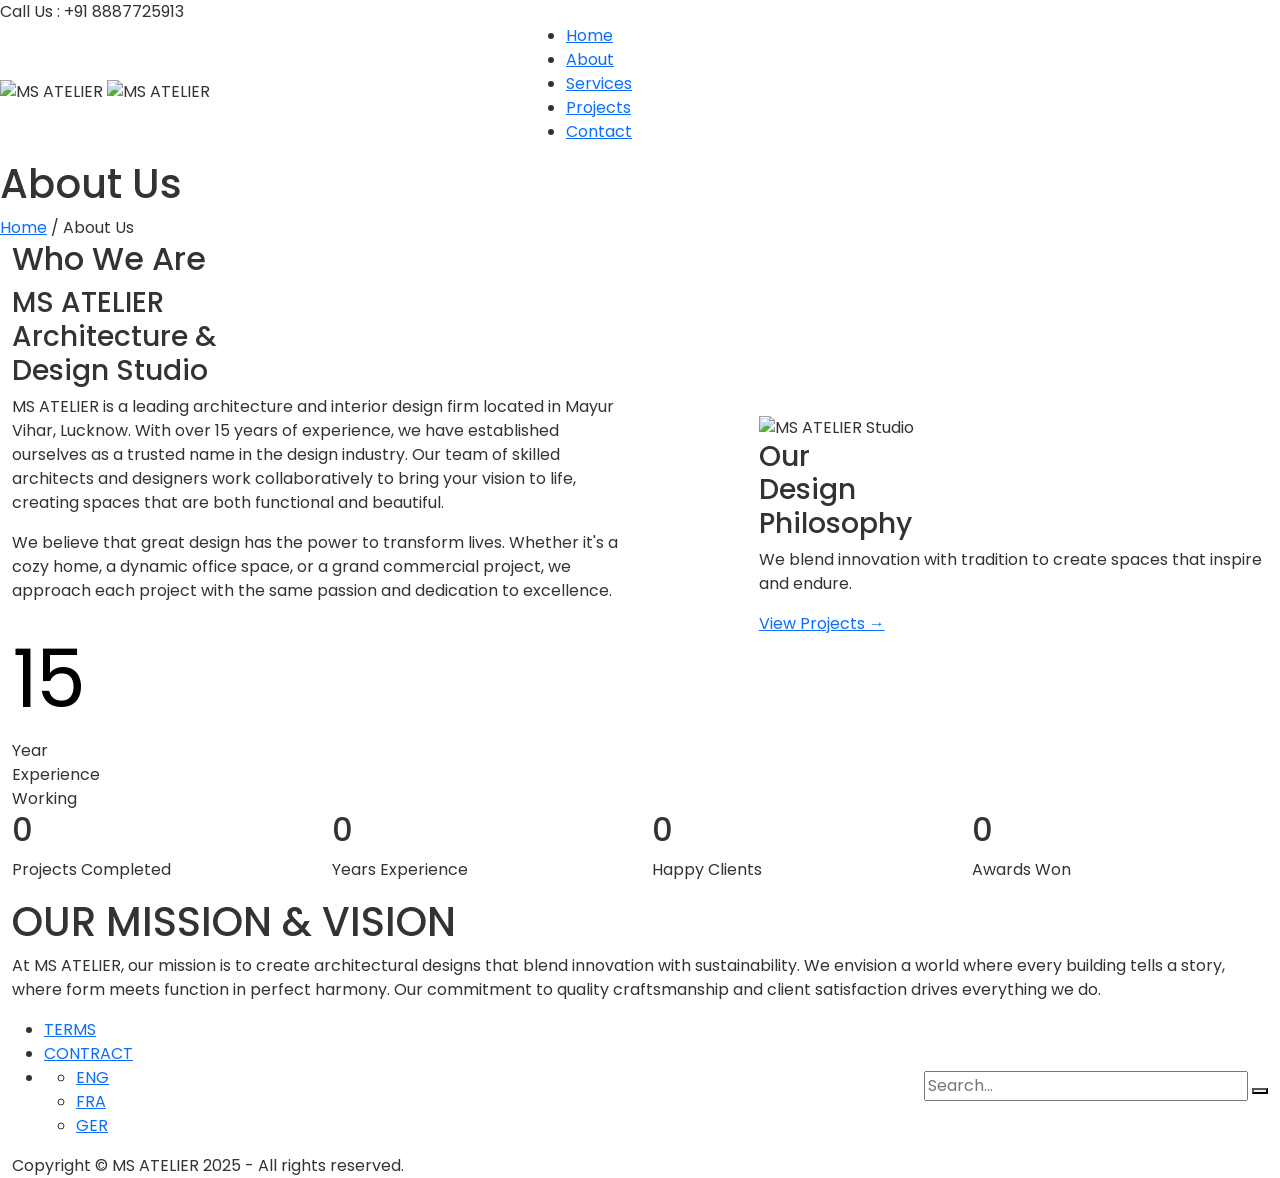
==== about.html @ 8d168923 "Initial commit" ====
<!DOCTYPE html>
<html lang="en">
<head>
    <meta charset="UTF-8">
    <meta name="viewport" content="width=device-width, initial-scale=1.0">
    <meta name="description" content="About MS ATELIER — Learn about our architecture and interior design studio based in Lucknow.">
    <title>About Us — MS ATELIER</title>
    <link rel="icon" href="https://shtheme.com/demosd/concreatewp/wp-content/uploads/2022/08/1.png">
    <link href="https://fonts.googleapis.com/css2?family=Poppins:wght@300;400;500;600;700;800;900&display=swap" rel="stylesheet">
    <link rel="stylesheet" href="https://use.fontawesome.com/releases/v6.7.2/css/all.css">
    <link href="https://cdn.jsdelivr.net/npm/bootstrap@5.3.0/dist/css/bootstrap.min.css" rel="stylesheet">
    <link rel="stylesheet" href="style.css">
</head>
<body>

<!-- Top Bar -->
<div class="subnav">
    <div class="m-5-hor d-flex justify-content-between align-items-center">
        <div><span><i class="fa fa-phone"></i> Call Us : +91 8887725913</span></div>
        <div class="social-icons-subnav">
            <a href="#"><i class="fab fa-facebook-f"></i></a>
            <a href="#"><i class="fab fa-instagram"></i></a>
            <a href="#"><i class="fab fa-pinterest"></i></a>
            <a href="#"><i class="fab fa-twitter"></i></a>
        </div>
    </div>
</div>

<!-- Header -->
<header class="white">
    <div class="navbar-default-white">
        <div class="m-5-hor d-flex justify-content-between align-items-center">
            <a class="navbar-brand" href="index.html">
                <img src="https://shtheme.com/demosd/concreatewp/wp-content/uploads/2022/08/logo.png" alt="MS ATELIER" class="black" height="24">
                <img src="https://shtheme.com/demosd/concreatewp/wp-content/uploads/2022/08/logo-white.png" alt="MS ATELIER" class="white" height="24">
            </a>
            <nav>
                <ul>
                    <li><a href="index.html">Home</a></li>
                    <li class="active"><a href="about.html">About</a></li>
                    <li><a href="services.html">Services</a></li>
                    <li><a href="projects.html">Projects</a></li>
                    <li><a href="contact.html">Contact</a></li>
                </ul>
            </nav>
            <div class="header-right">
                <a href="contact.html"><i class="fa fa-envelope"></i></a>
                <a href="tel:+918887725913"><i class="fa fa-phone"></i></a>
            </div>
            <button class="navbar-toggler" aria-label="Toggle navigation"><i class="fa fa-bars"></i></button>
        </div>
    </div>
</header>

<!-- Sub Header -->
<div id="subheader" style="background-image: url('https://shtheme.com/demosd/concreatewp/wp-content/uploads/2022/08/bg2.jpg');">
    <h1>About Us</h1>
    <div class="breadcrumb-nav">
        <a href="index.html">Home</a> <span> / About Us</span>
    </div>
</div>

<!-- About Content -->
<section aria-label="about">
    <div class="container-fluid m-5-hor">
        <div class="row align-items-center">
            <div class="col-md-6 col-12 onStep">
                <h2 class="heading">Who We Are</h2>
                <h3 class="headingcontent">MS ATELIER<br>Architecture &<br>Design Studio</h3>
                <p class="content">MS ATELIER is a leading architecture and interior design firm located in Mayur Vihar, Lucknow. With over 15 years of experience, we have established ourselves as a trusted name in the design industry. Our team of skilled architects and designers work collaboratively to bring your vision to life, creating spaces that are both functional and beautiful.</p>
                <p class="content">We believe that great design has the power to transform lives. Whether it's a cozy home, a dynamic office space, or a grand commercial project, we approach each project with the same passion and dedication to excellence.</p>
                <div class="year">
                    <div class="heading" style="font-size: 80px; color: #000; letter-spacing: -2px;">15</div>
                    <div class="subheading dd4425">Year<br>Experience<br>Working</div>
                </div>
            </div>
            <div class="col-md-5 col-12 offset-md-1 onStep">
                <div class="hovereffect-color">
                    <img class="imgmain" alt="MS ATELIER Studio" src="https://shtheme.com/demosd/concreatewp/wp-content/uploads/2022/08/imghome1.jpg">
                    <div class="overlay start-align">
                        <div>
                            <h3>Our<br>Design<br>Philosophy</h3>
                            <p>We blend innovation with tradition to create spaces that inspire and endure.</p>
                            <a class="shin" href="projects.html">View Projects &rarr;</a>
                        </div>
                    </div>
                </div>
            </div>
        </div>
    </div>
</section>

<!-- Counter Section -->
<section class="counter-section" style="background-image: url('https://shtheme.com/demosd/concreatewp/wp-content/uploads/2022/08/bg1-1.jpg');">
    <div class="container-fluid m-5-hor">
        <div class="row">
            <div class="col-md-3 col-sm-6 col-12 onStep">
                <div class="counter-box">
                    <h2 class="counter-number" data-count="250">0</h2>
                    <p>Projects Completed</p>
                </div>
            </div>
            <div class="col-md-3 col-sm-6 col-12 onStep">
                <div class="counter-box">
                    <h2 class="counter-number" data-count="15">0</h2>
                    <p>Years Experience</p>
                </div>
            </div>
            <div class="col-md-3 col-sm-6 col-12 onStep">
                <div class="counter-box">
                    <h2 class="counter-number" data-count="180">0</h2>
                    <p>Happy Clients</p>
                </div>
            </div>
            <div class="col-md-3 col-sm-6 col-12 onStep">
                <div class="counter-box">
                    <h2 class="counter-number" data-count="25">0</h2>
                    <p>Awards Won</p>
                </div>
            </div>
        </div>
    </div>
</section>

<!-- Vision Section -->
<section class="tagline" aria-label="vision">
    <div class="container-fluid m-5-hor">
        <div class="row">
            <div class="col-md-12 onStep">
                <div class="wrapheading">
                    <h1>OUR MISSION & VISION</h1>
                </div>
                <p class="tagline">At MS ATELIER, our mission is to create architectural designs that blend innovation with sustainability. We envision a world where every building tells a story, where form meets function in perfect harmony. Our commitment to quality craftsmanship and client satisfaction drives everything we do.</p>
            </div>
        </div>
    </div>
</section>

<!-- Footer -->
<footer class="footer">
    <div class="container-fluid m-5-hor">
        <div class="footer-widgets">
            <div class="row align-items-center">
                <div class="col-md-8 col-sm-12 col-12">
                    <ul class="list-menu">
                        <li><a href="about.html">TERMS</a></li>
                        <li><a href="contact.html">CONTRACT</a></li>
                        <li>
                            <ul>
                                <li><a class="active" href="#">ENG</a></li>
                                <li><a href="#">FRA</a></li>
                                <li><a href="#">GER</a></li>
                            </ul>
                        </li>
                    </ul>
                </div>
                <div class="col-md-4 col-sm-12 col-12">
                    <div class="search-container text-end">
                        <form>
                            <input class="s-input-home" type="search" placeholder="Search…" name="s">
                            <button class="btn-s-input" type="submit"><i class="fa fa-search"></i></button>
                        </form>
                    </div>
                </div>
            </div>
        </div>
    </div>
    <div class="container-fluid m-5-hor">
        <div class="bottom-footer">
            <div class="row align-items-center">
                <div class="col-sm-6 copyright"><span>Copyright &copy; MS ATELIER 2025 - All rights reserved.</span></div>
                <div class="col-sm-6">
                    <div class="social-icons">
                        <a href="#"><i class="fab fa-facebook-f"></i></a>
                        <a href="#"><i class="fab fa-pinterest"></i></a>
                        <a href="#"><i class="fab fa-tumblr"></i></a>
                        <a href="#"><i class="fab fa-twitter"></i></a>
                        <a href="#"><i class="fab fa-instagram"></i></a>
                    </div>
                </div>
            </div>
        </div>
    </div>
</footer>

<div id="totop"><i class="fa fa-chevron-up"></i></div>
<script src="https://cdn.jsdelivr.net/npm/bootstrap@5.3.0/dist/js/bootstrap.bundle.min.js"></script>
<script src="main.js"></script>
</body>
</html>
---- style.css ----
/* CSS Reset and Variables */
:root {
    --theme-clr: #E34A38; /* Exact orange/red from screenshot */
    --theme-hover: #b83319;
    --dark-clr: #000000;
    --text-clr: #333333;
    --border-clr: #EAEAEA;
    --bg-gray: #F5F5F5;
}

body {
    font-family: 'Poppins', sans-serif;
    color: var(--text-clr);
    overflow-x: hidden;
}

/* Typography & Utilities */
.text-theme { color: var(--theme-clr) !important; }
.bg-theme { background-color: var(--theme-clr) !important; }

.fs-13 { font-size: 13px !important; }
.fs-14 { font-size: 14px !important; }
.fs-10 { font-size: 10px !important; }

.fw-medium { font-weight: 500 !important; }
.fw-bold { font-weight: 700 !important; }
.fw-light { font-weight: 300 !important; }

/* Buttons */
.btn-theme {
    background-color: var(--theme-clr);
    color: #fff;
    border: none;
    transition: background-color 0.3s ease;
}
.btn-theme:hover {
    background-color: var(--dark-clr);
    color: #fff;
}

/* Header & Navbar */
.header-main {
    position: relative;
    z-index: 1000;
    box-shadow: 0 2px 10px rgba(0,0,0,0.05); /* Slight shadow for separation */
}

/* Top Bar */
.top-bar {
    border-bottom: 1px solid var(--border-clr) !important;
}
.top-bar-left {
    letter-spacing: 0.5px;
}
.social-links a {
    color: #555 !important;
    transition: color 0.3s;
}
.social-links a:hover {
    color: var(--theme-clr) !important;
}
.auth-links a {
    transition: color 0.3s;
}
.auth-links a:hover {
    color: var(--theme-clr) !important;
}

/* Main Navbar */
.navbar {
    padding-top: 25px !important;
    padding-bottom: 25px !important;
}
.navbar-nav .nav-link {
    letter-spacing: 1px;
    padding: 10px 15px !important;
    transition: color 0.3s ease;
}
.navbar-nav .nav-link:hover {
    color: var(--theme-clr) !important;
}

/* Hero Slider */
.hero {
    height: 75vh;
    min-height: 600px;
}

.hero-slide {
    position: absolute;
    top: 0; left: 0; width: 100%; height: 100%;
    opacity: 0;
    transition: opacity 1s ease-in-out;
    z-index: 1;
    display: flex;
    align-items: center;
}
.hero-slide.active {
    opacity: 1;
    z-index: 2;
}

.hero-bg {
    position: absolute;
    top: 0; left: 0; width: 100%; height: 100%;
    background-size: cover;
    background-position: center;
    transform: scale(1.15); /* Initial zoomed-in state */
    transition: transform 7s linear; /* Zoom out slowly over 7 seconds */
}
.hero-slide.active .hero-bg {
    transform: scale(1); /* Target zoomed-out state */
}

.hero-overlay {
    position: absolute;
    top: 0; left: 0; width: 100%; height: 100%;
    background: linear-gradient(to right, rgba(0,0,0,0.4) 0%, rgba(0,0,0,0.1) 100%);
    z-index: 1;
}

.hero-content {
    position: relative;
    z-index: 2;
}

.hero h1.display-3 {
    font-size: 4rem;
    letter-spacing: -1px;
}
.hero h1.display-4 {
    font-size: 3.5rem;
}

/* Hover Utilities */
.hover-opacity-100 { transition: opacity 0.3s ease; }
.hover-opacity-100:hover { opacity: 1 !important; }

/* Custom Utilities */
.theme-line {
    width: 40px;
    height: 2px;
    background-color: var(--theme-clr);
}
.letter-spacing-1 {
    letter-spacing: 1px;
}
.text-black { color: #000 !important; }
.bg-gray-box { background-color: #f5f5f5 !important; }
.about-img-height { height: 600px; }

/* Mobile Responsiveness */
@media (max-width: 991px) {
    /* Header Spacing */
    .navbar {
        padding-top: 15px !important;
        padding-bottom: 15px !important;
    }
    
    /* Mobile Menu Dropdown */
    .navbar-collapse {
        margin-top: 20px;
        border-top: 1px solid var(--border-clr);
        padding-top: 20px;
        padding-bottom: 20px;
    }
    
    .navbar-nav .nav-item {
        margin-bottom: 15px; /* Large gap between menu items as in screenshot */
    }
    
    .about-section .pe-lg-4 {
        padding-right: 0 !important;
    }
    
    .about-img-height {
        height: 350px;
    }
    
    .navbar-nav .nav-link {
        padding: 0 !important;
        font-size: 14px;
        border: none;
    }

    /* Mobile Chevron Boxes */
    .navbar-nav .nav-link span {
        background-color: #999 !important; /* Grey box */
        color: white !important;
        width: 24px;
        height: 24px;
        display: flex;
        align-items: center;
        justify-content: center;
        border-radius: 2px !important;
    }

    /* Hero adjustments */
    .hero h1.display-3 {
        font-size: 2.2rem;
        margin-bottom: 5px !important;
    }
    .hero h1.display-4 {
        font-size: 1.8rem;
        margin-bottom: 20px !important;
    }
    .hero .btn-theme {
        padding: 8px 15px !important;
        font-size: 12px !important;
    }
    
    /* Top Bar Mobile Tweaks */
    .top-bar {
        padding-top: 15px !important;
        padding-bottom: 15px !important;
    }
    .auth-links {
        justify-content: flex-end;
        width: 100%;
    }
}
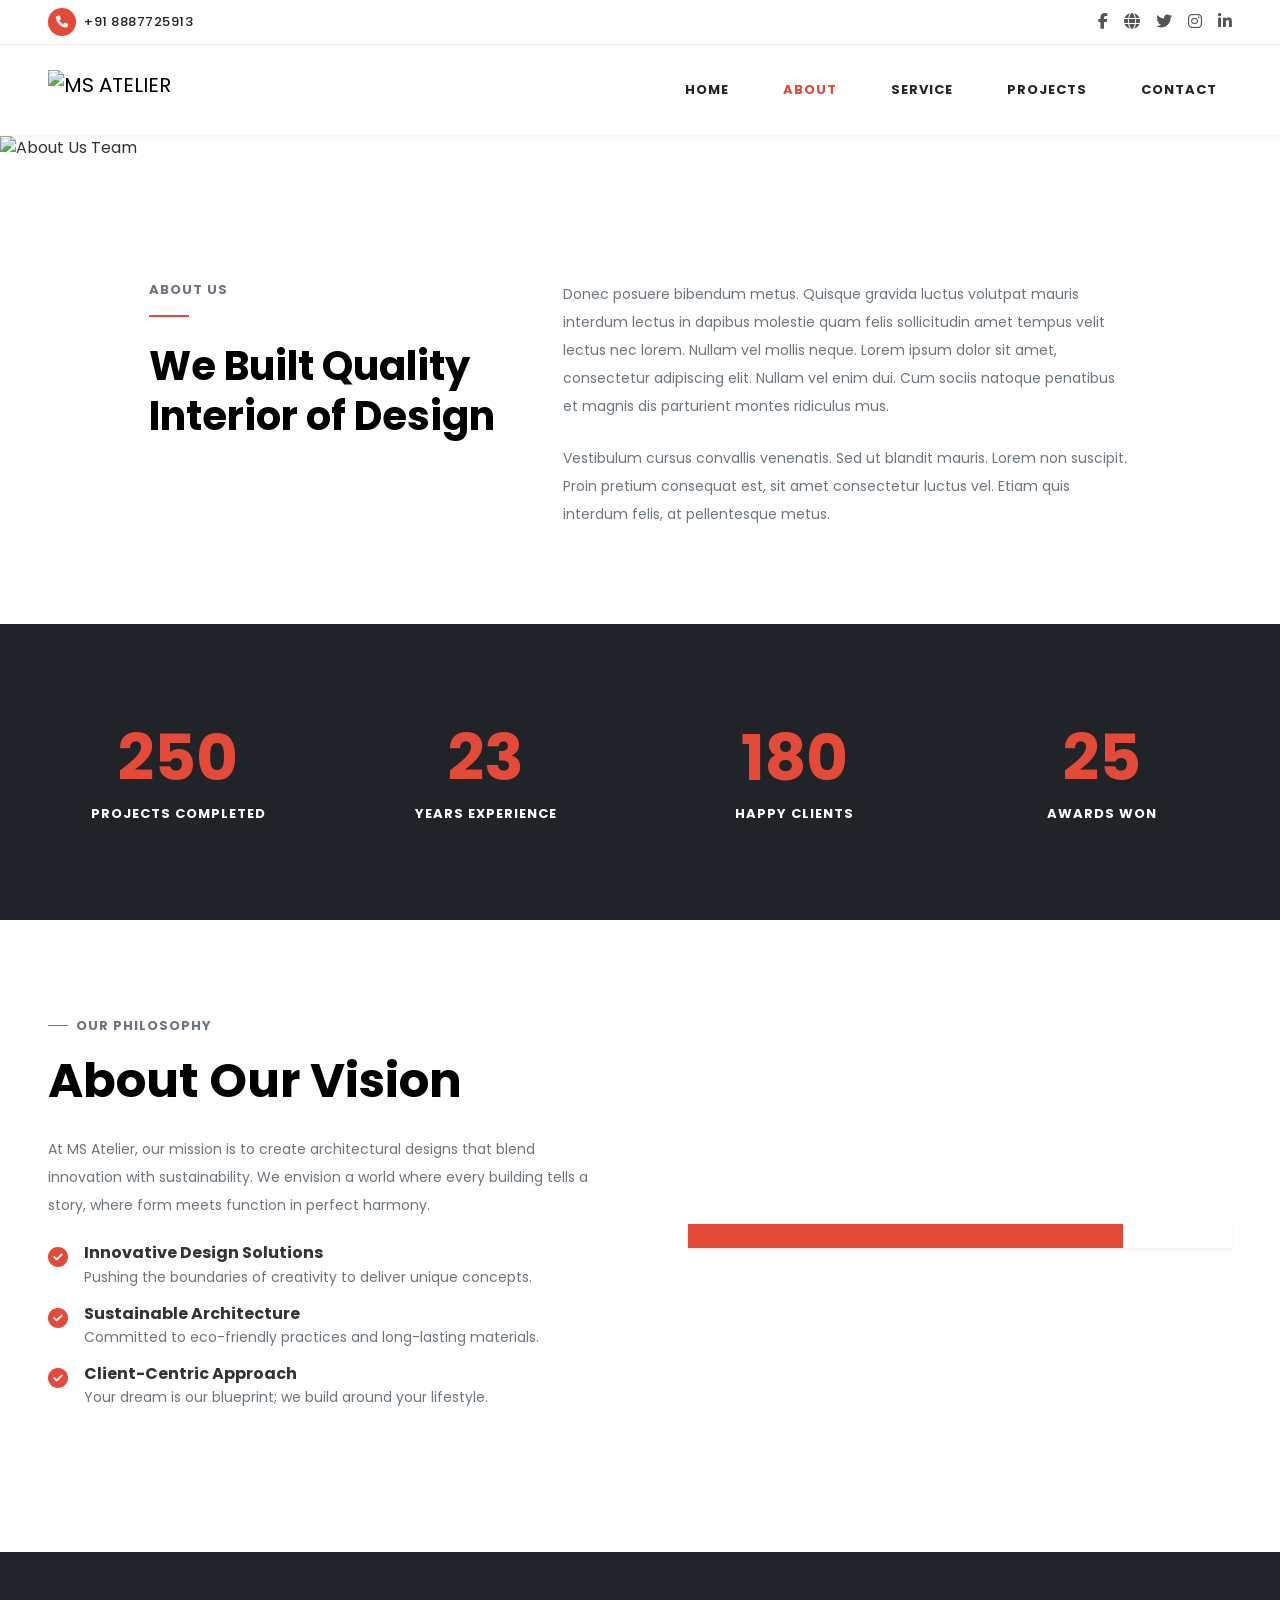
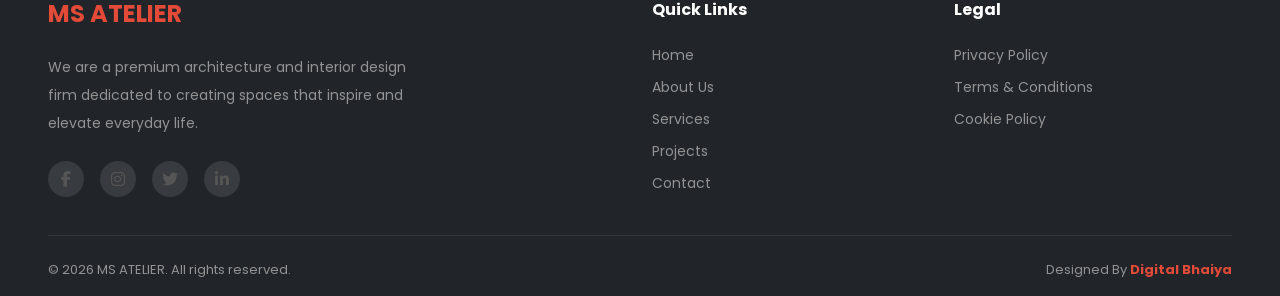
==== commit 57c29951: "code updated" ====
--- a/about.html
+++ b/about.html
@@ -1,190 +1,315 @@
 <!DOCTYPE html>
 <html lang="en">
+
 <head>
     <meta charset="UTF-8">
     <meta name="viewport" content="width=device-width, initial-scale=1.0">
-    <meta name="description" content="About MS ATELIER — Learn about our architecture and interior design studio based in Lucknow.">
     <title>About Us — MS ATELIER</title>
-    <link rel="icon" href="https://shtheme.com/demosd/concreatewp/wp-content/uploads/2022/08/1.png">
-    <link href="https://fonts.googleapis.com/css2?family=Poppins:wght@300;400;500;600;700;800;900&display=swap" rel="stylesheet">
-    <link rel="stylesheet" href="https://use.fontawesome.com/releases/v6.7.2/css/all.css">
+    <!-- Fonts -->
+    <link href="https://fonts.googleapis.com/css2?family=Poppins:wght@300;400;500;600;700;800;900&display=swap"
+        rel="stylesheet">
+    <!-- FontAwesome -->
+    <link rel="stylesheet" href="https://cdnjs.cloudflare.com/ajax/libs/font-awesome/6.4.0/css/all.min.css">
+    <!-- Bootstrap 5 CSS -->
     <link href="https://cdn.jsdelivr.net/npm/bootstrap@5.3.0/dist/css/bootstrap.min.css" rel="stylesheet">
+    <!-- Custom CSS -->
     <link rel="stylesheet" href="style.css">
 </head>
+
 <body>
 
-<!-- Top Bar -->
-<div class="subnav">
-    <div class="m-5-hor d-flex justify-content-between align-items-center">
-        <div><span><i class="fa fa-phone"></i> Call Us : +91 8887725913</span></div>
-        <div class="social-icons-subnav">
-            <a href="#"><i class="fab fa-facebook-f"></i></a>
-            <a href="#"><i class="fab fa-instagram"></i></a>
-            <a href="#"><i class="fab fa-pinterest"></i></a>
-            <a href="#"><i class="fab fa-twitter"></i></a>
-        </div>
-    </div>
-</div>
-
-<!-- Header -->
-<header class="white">
-    <div class="navbar-default-white">
-        <div class="m-5-hor d-flex justify-content-between align-items-center">
-            <a class="navbar-brand" href="index.html">
-                <img src="https://shtheme.com/demosd/concreatewp/wp-content/uploads/2022/08/logo.png" alt="MS ATELIER" class="black" height="24">
-                <img src="https://shtheme.com/demosd/concreatewp/wp-content/uploads/2022/08/logo-white.png" alt="MS ATELIER" class="white" height="24">
-            </a>
-            <nav>
-                <ul>
-                    <li><a href="index.html">Home</a></li>
-                    <li class="active"><a href="about.html">About</a></li>
-                    <li><a href="services.html">Services</a></li>
-                    <li><a href="projects.html">Projects</a></li>
-                    <li><a href="contact.html">Contact</a></li>
-                </ul>
-            </nav>
-            <div class="header-right">
-                <a href="contact.html"><i class="fa fa-envelope"></i></a>
-                <a href="tel:+918887725913"><i class="fa fa-phone"></i></a>
-            </div>
-            <button class="navbar-toggler" aria-label="Toggle navigation"><i class="fa fa-bars"></i></button>
-        </div>
-    </div>
-</header>
-
-<!-- Sub Header -->
-<div id="subheader" style="background-image: url('https://shtheme.com/demosd/concreatewp/wp-content/uploads/2022/08/bg2.jpg');">
-    <h1>About Us</h1>
-    <div class="breadcrumb-nav">
-        <a href="index.html">Home</a> <span> / About Us</span>
-    </div>
-</div>
-
-<!-- About Content -->
-<section aria-label="about">
-    <div class="container-fluid m-5-hor">
-        <div class="row align-items-center">
-            <div class="col-md-6 col-12 onStep">
-                <h2 class="heading">Who We Are</h2>
-                <h3 class="headingcontent">MS ATELIER<br>Architecture &<br>Design Studio</h3>
-                <p class="content">MS ATELIER is a leading architecture and interior design firm located in Mayur Vihar, Lucknow. With over 15 years of experience, we have established ourselves as a trusted name in the design industry. Our team of skilled architects and designers work collaboratively to bring your vision to life, creating spaces that are both functional and beautiful.</p>
-                <p class="content">We believe that great design has the power to transform lives. Whether it's a cozy home, a dynamic office space, or a grand commercial project, we approach each project with the same passion and dedication to excellence.</p>
-                <div class="year">
-                    <div class="heading" style="font-size: 80px; color: #000; letter-spacing: -2px;">15</div>
-                    <div class="subheading dd4425">Year<br>Experience<br>Working</div>
-                </div>
-            </div>
-            <div class="col-md-5 col-12 offset-md-1 onStep">
-                <div class="hovereffect-color">
-                    <img class="imgmain" alt="MS ATELIER Studio" src="https://shtheme.com/demosd/concreatewp/wp-content/uploads/2022/08/imghome1.jpg">
-                    <div class="overlay start-align">
-                        <div>
-                            <h3>Our<br>Design<br>Philosophy</h3>
-                            <p>We blend innovation with tradition to create spaces that inspire and endure.</p>
-                            <a class="shin" href="projects.html">View Projects &rarr;</a>
+    <!-- Header / Navbar -->
+    <header class="header-main bg-white sticky-top">
+        <!-- Top Bar -->
+        <div class="top-bar border-bottom py-2">
+            <div class="container-fluid px-4 px-lg-5 d-flex justify-content-between align-items-center">
+                <!-- Left: Call Us (Hidden on Mobile) -->
+                <div class="top-bar-left d-none d-md-flex align-items-center">
+                    <a href="tel:+918887725913"
+                        class="text-dark text-decoration-none d-inline-flex align-items-center gap-2 transition hover-theme fs-13 fw-medium text-nowrap">
+                        <div class="d-flex align-items-center justify-content-center text-theme rounded-circle bg-theme bg-opacity-10"
+                            style="width: 28px; height: 28px;">
+                            <i class="fas fa-phone" style="font-size: 12px; color: rgb(250, 247, 247);"></i>
+                        </div>
+                        +91 8887725913
+                    </a>
+                </div>
+
+                <!-- Right: Socials, Login, Sign Up -->
+                <div class="top-bar-right d-flex align-items-center justify-content-end w-100 w-md-auto gap-4">
+                    <!-- Socials (Hidden on Mobile) -->
+                    <div class="social-links d-none d-md-flex gap-3">
+                        <a href="javascript:void(0)" class="text-dark"><i class="fa-brands fa-facebook-f"></i></a>
+                        <a href="javascript:void(0)" class="text-dark"><i class="fa-solid fa-globe"></i></a>
+                        <a href="javascript:void(0)" class="text-dark"><i class="fa-brands fa-twitter"></i></a>
+                        <a href="javascript:void(0)" class="text-dark"><i class="fa-brands fa-instagram"></i></a>
+                        <a href="javascript:void(0)" class="text-dark"><i class="fa-brands fa-linkedin-in"></i></a>
+                    </div>
+                </div>
+            </div>
+        </div>
+
+        <!-- Main Navbar -->
+        <nav class="navbar navbar-expand-lg bg-white px-4 px-lg-5 py-3 py-lg-4">
+            <div class="container-fluid p-0">
+                <!-- Logo -->
+                <a class="navbar-brand d-flex align-items-center p-0 m-0" href="index.html">
+                    <img src="https://shtheme.com/demosd/concreatewp/wp-content/uploads/2022/08/logo.png"
+                        alt="MS ATELIER" height="40" class="me-2">
+                </a>
+
+                <!-- Mobile Toggle -->
+                <button class="navbar-toggler border-0 shadow-none p-0 text-dark" type="button"
+                    data-bs-toggle="collapse" data-bs-target="#mainNav">
+                    <i class="fas fa-bars fs-3"></i>
+                </button>
+
+                <!-- Menu Items -->
+                <div class="collapse navbar-collapse justify-content-end" id="mainNav">
+                    <ul class="navbar-nav gap-lg-4 mt-3 mt-lg-0 text-uppercase fw-bold fs-13">
+                        <li class="nav-item">
+                            <a class="nav-link text-dark d-flex justify-content-between align-items-center"
+                                href="index.html">
+                                HOME
+                                <span class="d-lg-none bg-secondary bg-opacity-25 px-2 py-1 rounded-1 text-secondary"><i
+                                        class="fas fa-chevron-down fs-10"></i></span>
+                            </a>
+                        </li>
+                        <li class="nav-item">
+                            <a class="nav-link active text-theme d-flex justify-content-between align-items-center"
+                                href="about.html">
+                                ABOUT
+                                <span class="d-lg-none bg-secondary bg-opacity-25 px-2 py-1 rounded-1 text-secondary"><i
+                                        class="fas fa-chevron-down fs-10"></i></span>
+                            </a>
+                        </li>
+                        <li class="nav-item">
+                            <a class="nav-link text-dark d-flex justify-content-between align-items-center"
+                                href="services.html">
+                                SERVICE
+                                <span class="d-lg-none bg-secondary bg-opacity-25 px-2 py-1 rounded-1 text-secondary"><i
+                                        class="fas fa-chevron-down fs-10"></i></span>
+                            </a>
+                        </li>
+                        <li class="nav-item">
+                            <a class="nav-link text-dark d-flex justify-content-between align-items-center"
+                                href="projects.html">
+                                PROJECTS
+                                <span class="d-lg-none bg-secondary bg-opacity-25 px-2 py-1 rounded-1 text-secondary"><i
+                                        class="fas fa-chevron-down fs-10"></i></span>
+                            </a>
+                        </li>
+                        <li class="nav-item">
+                            <a class="nav-link text-dark d-flex justify-content-between align-items-center"
+                                href="contact.html">
+                                CONTACT
+                                <span class="d-lg-none bg-secondary bg-opacity-25 px-2 py-1 rounded-1 text-secondary"><i
+                                        class="fas fa-chevron-down fs-10"></i></span>
+                            </a>
+                        </li>
+                    </ul>
+                </div>
+            </div>
+        </nav>
+    </header>
+
+    <!-- About Page Hero Image -->
+    <section class="about-hero p-0 m-0">
+        <img src="https://shtheme.com/demosd/concreatewp/wp-content/uploads/2022/08/img-about.jpg" alt="About Us Team" class="img-fluid about-hero-img">
+    </section>
+
+    <!-- About Content Section -->
+    <section class="about-content py-5 my-5">
+        <div class="container-fluid px-4 px-lg-5">
+            <div class="row pt-4 justify-content-center">
+                <!-- Left Column -->
+                <div class="col-lg-4 mb-4 mb-lg-0">
+                    <div class="text-uppercase fw-bold fs-13 text-secondary mb-3 letter-spacing-1">About Us</div>
+                    <div class="theme-line mb-4"></div>
+                    <h2 class="display-6 fw-bold text-black lh-sm" style="max-width: 350px;">We Built Quality<br>Interior of Design</h2>
+                </div>
+
+                <!-- Right Column -->
+                <div class="col-lg-6 ps-lg-4">
+                    <p class="text-secondary fs-14 lh-lg mb-4">Donec posuere bibendum metus. Quisque gravida luctus volutpat mauris interdum lectus in dapibus molestie quam felis sollicitudin amet tempus velit lectus nec lorem. Nullam vel mollis neque. Lorem ipsum dolor sit amet, consectetur adipiscing elit. Nullam vel enim dui. Cum sociis natoque penatibus et magnis dis parturient montes ridiculus mus.</p>
+                    <p class="text-secondary fs-14 lh-lg mb-0">Vestibulum cursus convallis venenatis. Sed ut blandit mauris. Lorem non suscipit. Proin pretium consequat est, sit amet consectetur luctus vel. Etiam quis interdum felis, at pellentesque metus.</p>
+                </div>
+            </div>
+        </div>
+    </section>
+
+    <!-- Why Choose Us / Counters -->
+    <section class="counters-section py-5 bg-dark position-relative"
+        style="background-image: url('https://shtheme.com/demosd/concreatewp/wp-content/uploads/2022/08/bg1-1.jpg'); background-size: cover; background-position: center; background-attachment: fixed;">
+        <div class="position-absolute top-0 start-0 w-100 h-100 bg-dark opacity-75"></div>
+        <div class="container-fluid px-4 px-lg-5 py-5 position-relative z-1">
+            <div class="row text-center text-white g-5">
+                <div class="col-md-6 col-lg-3">
+                    <h2 class="display-3 fw-bold text-theme mb-2">250</h2>
+                    <p class="text-uppercase fw-bold fs-13 letter-spacing-1 mb-0">Projects Completed</p>
+                </div>
+                <div class="col-md-6 col-lg-3">
+                    <h2 class="display-3 fw-bold text-theme mb-2">23</h2>
+                    <p class="text-uppercase fw-bold fs-13 letter-spacing-1 mb-0">Years Experience</p>
+                </div>
+                <div class="col-md-6 col-lg-3">
+                    <h2 class="display-3 fw-bold text-theme mb-2">180</h2>
+                    <p class="text-uppercase fw-bold fs-13 letter-spacing-1 mb-0">Happy Clients</p>
+                </div>
+                <div class="col-md-6 col-lg-3">
+                    <h2 class="display-3 fw-bold text-theme mb-2">25</h2>
+                    <p class="text-uppercase fw-bold fs-13 letter-spacing-1 mb-0">Awards Won</p>
+                </div>
+            </div>
+        </div>
+    </section>
+
+    <!-- About Our Vision Section -->
+    <section class="vision-section py-5 my-5 bg-white">
+        <div class="container-fluid px-4 px-lg-5">
+            <div class="row align-items-center">
+                <!-- Vision Text Content -->
+                <div class="col-lg-6 pe-lg-5 mb-5 mb-lg-0">
+                    <div
+                        class="text-uppercase fw-bold fs-13 text-secondary mb-3 letter-spacing-1 d-flex align-items-center gap-2">
+                        <div style="width: 20px; height: 1px; background-color: var(--theme-clr);"></div>
+                        Our Philosophy
+                    </div>
+                    <h2 class="display-5 fw-bold text-black lh-sm mb-4">About Our Vision</h2>
+                    <p class="text-secondary fs-14 lh-lg mb-4">At MS Atelier, our mission is to create architectural
+                        designs that blend innovation with sustainability. We envision a world where every building
+                        tells a story, where form meets function in perfect harmony.</p>
+
+                    <ul class="list-unstyled mb-5">
+                        <li class="d-flex align-items-start mb-3">
+                            <i class="fas fa-check-circle text-theme fs-5 me-3 mt-1"></i>
+                            <div>
+                                <h5 class="fw-bold fs-6 mb-1">Innovative Design Solutions</h5>
+                                <p class="text-secondary fs-14 mb-0">Pushing the boundaries of creativity to deliver
+                                    unique concepts.</p>
+                            </div>
+                        </li>
+                        <li class="d-flex align-items-start mb-3">
+                            <i class="fas fa-check-circle text-theme fs-5 me-3 mt-1"></i>
+                            <div>
+                                <h5 class="fw-bold fs-6 mb-1">Sustainable Architecture</h5>
+                                <p class="text-secondary fs-14 mb-0">Committed to eco-friendly practices and
+                                    long-lasting materials.</p>
+                            </div>
+                        </li>
+                        <li class="d-flex align-items-start">
+                            <i class="fas fa-check-circle text-theme fs-5 me-3 mt-1"></i>
+                            <div>
+                                <h5 class="fw-bold fs-6 mb-1">Client-Centric Approach</h5>
+                                <p class="text-secondary fs-14 mb-0">Your dream is our blueprint; we build around your
+                                    lifestyle.</p>
+                            </div>
+                        </li>
+                    </ul>
+
+                </div>
+
+                <!-- Vision Image Box -->
+                <div class="col-lg-6 position-relative ps-lg-5 mt-5 mt-lg-0">
+                    <div class="position-relative overflow-hidden shadow-sm bg-white p-0">
+                        <img src="https://images.unsplash.com/photo-1497366216548-37526070297c?w=800&h=600&fit=crop"
+                            alt="Our Vision" class="img-fluid w-100 object-fit-cover vision-img-height">
+
+                        <!-- Floating Satisfaction Badge -->
+                        <div class="position-absolute bottom-0 start-0 bg-theme text-white p-4 p-lg-5 d-flex align-items-center gap-3 w-100 w-md-auto"
+                            style="max-width: 80%;">
+                            <i class="fa-solid fa-award" style="font-size: 48px !important;"></i>
+                            <div>
+                                <h3 class="fw-bold mb-0 fs-1">100%</h3>
+                                <p class="text-white-50 text-uppercase fw-bold fs-13 mb-0 letter-spacing-1">
+                                    Satisfaction<br>Guarantee</p>
+                            </div>
                         </div>
                     </div>
                 </div>
             </div>
         </div>
-    </div>
-</section>
-
-<!-- Counter Section -->
-<section class="counter-section" style="background-image: url('https://shtheme.com/demosd/concreatewp/wp-content/uploads/2022/08/bg1-1.jpg');">
-    <div class="container-fluid m-5-hor">
-        <div class="row">
-            <div class="col-md-3 col-sm-6 col-12 onStep">
-                <div class="counter-box">
-                    <h2 class="counter-number" data-count="250">0</h2>
-                    <p>Projects Completed</p>
-                </div>
-            </div>
-            <div class="col-md-3 col-sm-6 col-12 onStep">
-                <div class="counter-box">
-                    <h2 class="counter-number" data-count="15">0</h2>
-                    <p>Years Experience</p>
-                </div>
-            </div>
-            <div class="col-md-3 col-sm-6 col-12 onStep">
-                <div class="counter-box">
-                    <h2 class="counter-number" data-count="180">0</h2>
-                    <p>Happy Clients</p>
-                </div>
-            </div>
-            <div class="col-md-3 col-sm-6 col-12 onStep">
-                <div class="counter-box">
-                    <h2 class="counter-number" data-count="25">0</h2>
-                    <p>Awards Won</p>
-                </div>
-            </div>
-        </div>
-    </div>
-</section>
-
-<!-- Vision Section -->
-<section class="tagline" aria-label="vision">
-    <div class="container-fluid m-5-hor">
-        <div class="row">
-            <div class="col-md-12 onStep">
-                <div class="wrapheading">
-                    <h1>OUR MISSION & VISION</h1>
-                </div>
-                <p class="tagline">At MS ATELIER, our mission is to create architectural designs that blend innovation with sustainability. We envision a world where every building tells a story, where form meets function in perfect harmony. Our commitment to quality craftsmanship and client satisfaction drives everything we do.</p>
-            </div>
-        </div>
-    </div>
-</section>
-
-<!-- Footer -->
-<footer class="footer">
-    <div class="container-fluid m-5-hor">
-        <div class="footer-widgets">
-            <div class="row align-items-center">
-                <div class="col-md-8 col-sm-12 col-12">
-                    <ul class="list-menu">
-                        <li><a href="about.html">TERMS</a></li>
-                        <li><a href="contact.html">CONTRACT</a></li>
-                        <li>
-                            <ul>
-                                <li><a class="active" href="#">ENG</a></li>
-                                <li><a href="#">FRA</a></li>
-                                <li><a href="#">GER</a></li>
-                            </ul>
+    </section>
+
+    <!-- Footer Section -->
+    <footer class="footer bg-dark text-white pt-5 pb-3">
+        <div class="container-fluid px-4 px-lg-5">
+            <div class="row mb-4">
+                <div class="col-md-6 col-lg-4 mb-4 mb-lg-0">
+                    <h3 class="fw-bold mb-4 fs-4 text-theme">MS ATELIER</h3>
+                    <p class="text-white-50 fs-14 lh-lg mb-4">We are a premium architecture and interior design firm
+                        dedicated to creating spaces that inspire and elevate everyday life.</p>
+                    <div class="social-links d-flex gap-3">
+                        <a href="javascript:void(0)"
+                            class="text-white bg-white bg-opacity-10 rounded-circle d-flex align-items-center justify-content-center transition hover-bg-theme text-decoration-none"
+                            style="width: 36px; height: 36px;"><i class="fa-brands fa-facebook-f"></i></a>
+                        <a href="javascript:void(0)"
+                            class="text-white bg-white bg-opacity-10 rounded-circle d-flex align-items-center justify-content-center transition hover-bg-theme text-decoration-none"
+                            style="width: 36px; height: 36px;"><i class="fa-brands fa-instagram"></i></a>
+                        <a href="javascript:void(0)"
+                            class="text-white bg-white bg-opacity-10 rounded-circle d-flex align-items-center justify-content-center transition hover-bg-theme text-decoration-none"
+                            style="width: 36px; height: 36px;"><i class="fa-brands fa-twitter"></i></a>
+                        <a href="javascript:void(0)"
+                            class="text-white bg-white bg-opacity-10 rounded-circle d-flex align-items-center justify-content-center transition hover-bg-theme text-decoration-none"
+                            style="width: 36px; height: 36px;"><i class="fa-brands fa-linkedin-in"></i></a>
+                    </div>
+                </div>
+
+                <div class="col-md-6 col-lg-3 mb-4 mb-lg-0 offset-lg-2">
+                    <h5 class="fw-bold mb-4 fs-6">Quick Links</h5>
+                    <ul class="list-unstyled">
+                        <li class="mb-2"><a href="index.html"
+                                class="text-white-50 text-decoration-none hover-text-white transition fs-14">Home</a>
+                        </li>
+                        <li class="mb-2"><a href="about.html"
+                                class="text-white-50 text-decoration-none hover-text-white transition fs-14">About
+                                Us</a></li>
+                        <li class="mb-2"><a href="services.html"
+                                class="text-white-50 text-decoration-none hover-text-white transition fs-14">Services</a>
+                        </li>
+                        <li class="mb-2"><a href="projects.html"
+                                class="text-white-50 text-decoration-none hover-text-white transition fs-14">Projects</a>
+                        </li>
+                        <li class="mb-2"><a href="contact.html"
+                                class="text-white-50 text-decoration-none hover-text-white transition fs-14">Contact</a>
                         </li>
                     </ul>
                 </div>
-                <div class="col-md-4 col-sm-12 col-12">
-                    <div class="search-container text-end">
-                        <form>
-                            <input class="s-input-home" type="search" placeholder="Search…" name="s">
-                            <button class="btn-s-input" type="submit"><i class="fa fa-search"></i></button>
-                        </form>
-                    </div>
-                </div>
-            </div>
-        </div>
-    </div>
-    <div class="container-fluid m-5-hor">
-        <div class="bottom-footer">
-            <div class="row align-items-center">
-                <div class="col-sm-6 copyright"><span>Copyright &copy; MS ATELIER 2025 - All rights reserved.</span></div>
-                <div class="col-sm-6">
-                    <div class="social-icons">
-                        <a href="#"><i class="fab fa-facebook-f"></i></a>
-                        <a href="#"><i class="fab fa-pinterest"></i></a>
-                        <a href="#"><i class="fab fa-tumblr"></i></a>
-                        <a href="#"><i class="fab fa-twitter"></i></a>
-                        <a href="#"><i class="fab fa-instagram"></i></a>
-                    </div>
-                </div>
-            </div>
-        </div>
-    </div>
-</footer>
-
-<div id="totop"><i class="fa fa-chevron-up"></i></div>
-<script src="https://cdn.jsdelivr.net/npm/bootstrap@5.3.0/dist/js/bootstrap.bundle.min.js"></script>
-<script src="main.js"></script>
+
+                <div class="col-md-6 col-lg-3 mb-4 mb-lg-0">
+                    <h5 class="fw-bold mb-4 fs-6">Legal</h5>
+                    <ul class="list-unstyled">
+                        <li class="mb-2"><a href="privacy-policy.html"
+                                class="text-white-50 text-decoration-none hover-text-white transition fs-14">Privacy
+                                Policy</a></li>
+                        <li class="mb-2"><a href="terms.html"
+                                class="text-white-50 text-decoration-none hover-text-white transition fs-14">Terms &
+                                Conditions</a></li>
+                        <li class="mb-2"><a href="cookie-policy.html"
+                                class="text-white-50 text-decoration-none hover-text-white transition fs-14">Cookie
+                                Policy</a></li>
+                    </ul>
+                </div>
+            </div>
+
+            <hr class="border-secondary opacity-25 my-4">
+
+            <div class="row">
+                <div class="col-md-6 text-center text-md-start">
+                    <p class="text-white-50 fs-13 mb-0">&copy; 2026 MS ATELIER. All rights reserved.</p>
+                </div>
+                <div class="col-md-6 text-center text-md-end mt-2 mt-md-0">
+                    <p class="text-white-50 fs-13 mb-0">Designed By <span class="text-theme fw-bold">Digital
+                            Bhaiya</span></p>
+                </div>
+            </div>
+        </div>
+    </footer>
+
+    <!-- Bootstrap 5 JS -->
+    <script src="https://cdn.jsdelivr.net/npm/bootstrap@5.3.0/dist/js/bootstrap.bundle.min.js"></script>
+    <!-- Custom JS -->
+    <script src="main.js"></script>
 </body>
-</html>
+
+</html>
--- a/style.css
+++ b/style.css
@@ -40,8 +40,7 @@
 
 /* Header & Navbar */
 .header-main {
-    position: relative;
-    z-index: 1000;
+    z-index: 1030;
     box-shadow: 0 2px 10px rgba(0,0,0,0.05); /* Slight shadow for separation */
 }
 
@@ -149,6 +148,36 @@
 .bg-gray-box { background-color: #f5f5f5 !important; }
 .about-img-height { height: 600px; }
 
+/* Service Card Hover */
+.service-card { transition: all 0.3s ease; }
+.service-card:hover {
+    transform: translateY(-10px);
+    box-shadow: 0 15px 30px rgba(0,0,0,0.08) !important;
+}
+.service-card:hover .icon-box {
+    background-color: var(--theme-clr) !important;
+    color: #fff !important;
+}
+.service-card .icon-box { transition: all 0.3s ease; }
+
+/* Project Cards */
+.project-card img {
+    transition: transform 0.5s ease;
+}
+.project-card:hover img {
+    transform: scale(1.05);
+}
+.project-overlay {
+    opacity: 1;
+    background: linear-gradient(to top, rgba(0,0,0,0.8) 0%, rgba(0,0,0,0) 100%);
+}
+.project-overlay h4 {
+    transform: translateY(0);
+}
+
+/* Vision Section */
+.vision-img-height { height: 600px; }
+
 /* Mobile Responsiveness */
 @media (max-width: 991px) {
     /* Header Spacing */
@@ -175,6 +204,10 @@
     
     .about-img-height {
         height: 350px;
+    }
+    
+    .vision-img-height {
+        height: 400px;
     }
     
     .navbar-nav .nav-link {
@@ -196,6 +229,10 @@
     }
 
     /* Hero adjustments */
+    .hero {
+        height: 60vh;
+        min-height: 400px;
+    }
     .hero h1.display-3 {
         font-size: 2.2rem;
         margin-bottom: 5px !important;
@@ -219,3 +256,16 @@
         width: 100%;
     }
 }
+
+/* About Page Hero */
+.about-hero-img {
+    width: 100%;
+    object-fit: cover;
+    object-position: center;
+}
+
+@media (min-width: 992px) {
+    .about-hero-img {
+        height: 530px;
+    }
+}
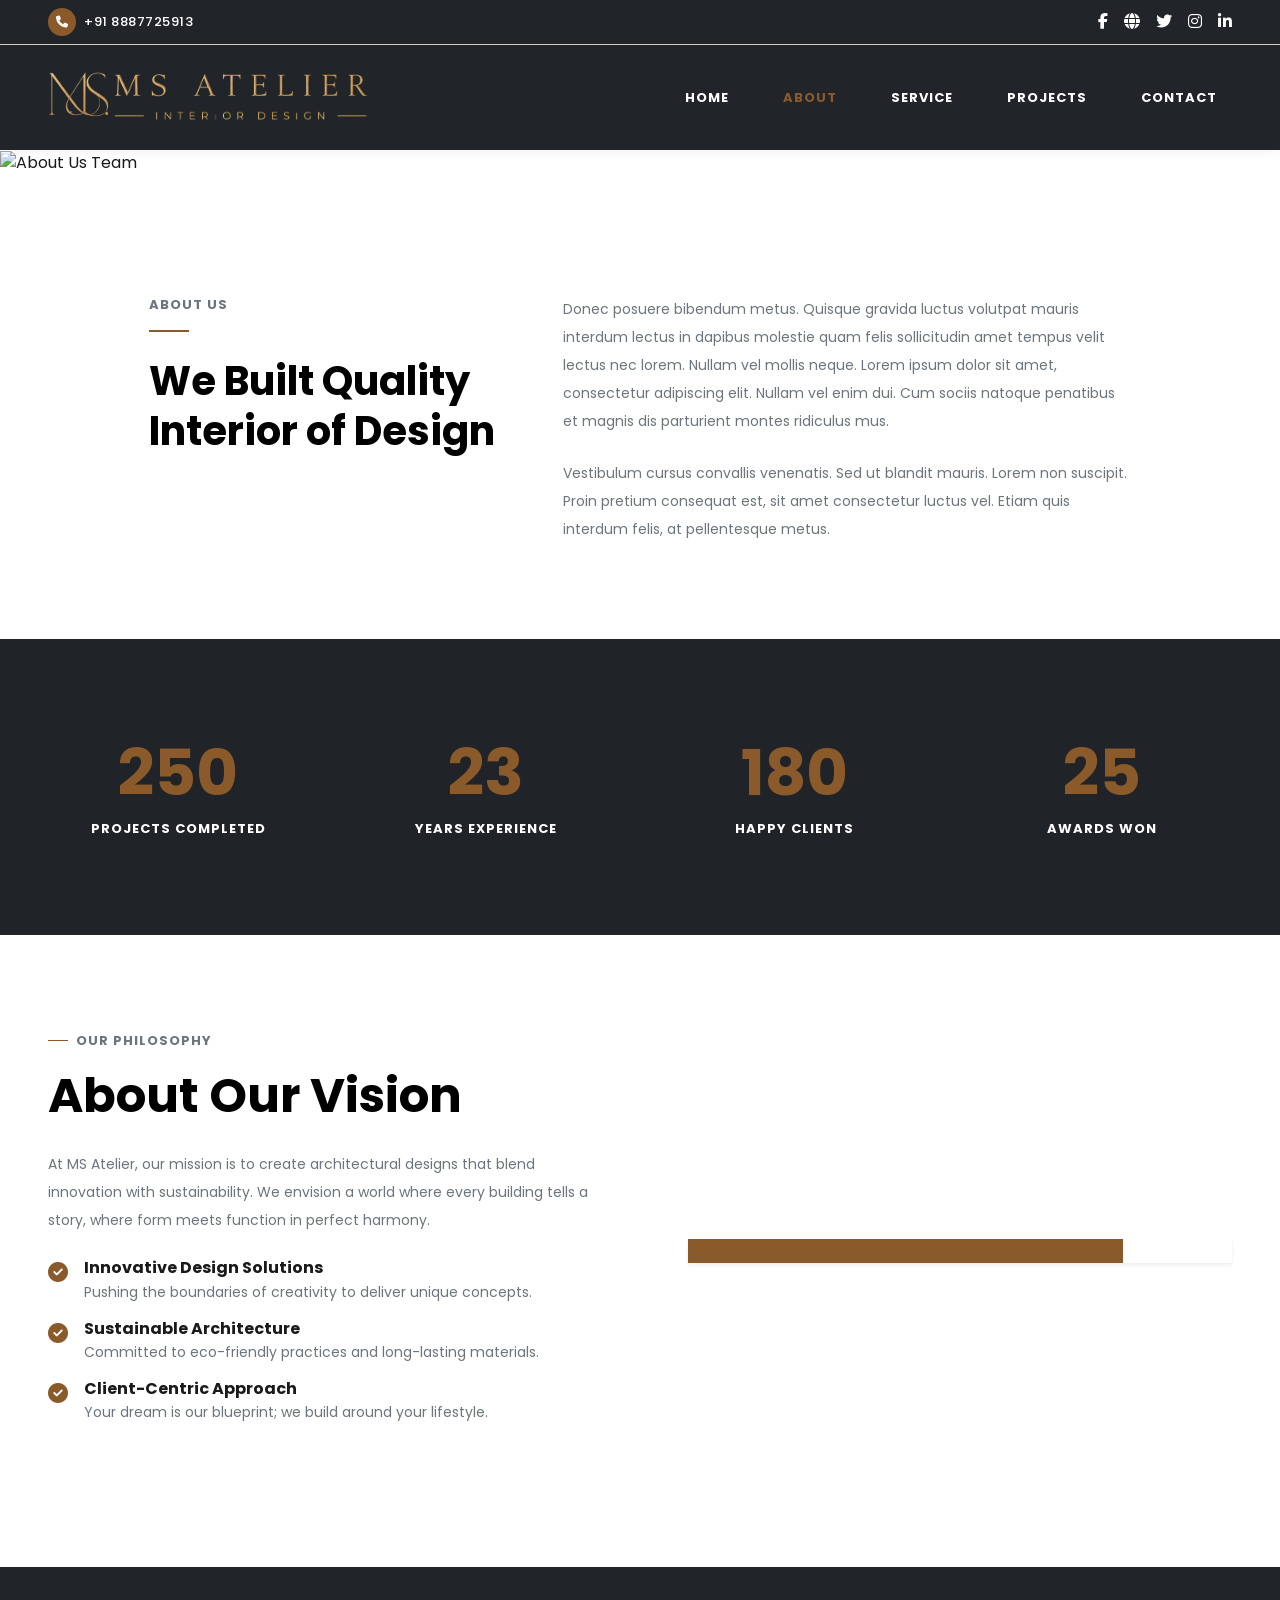
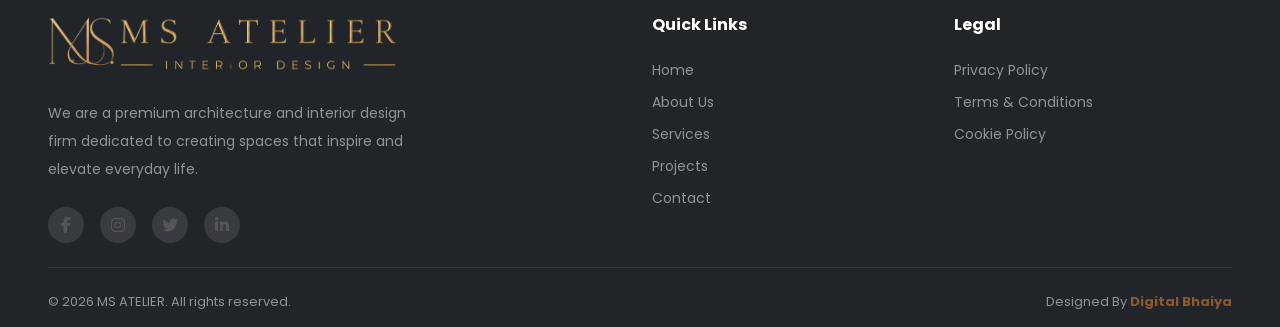
==== commit fc4a7cc6: "code updated" ====
--- a/about.html
+++ b/about.html
@@ -19,7 +19,7 @@
 <body>
 
     <!-- Header / Navbar -->
-    <header class="header-main bg-white sticky-top">
+    <header class="header-main bg-dark sticky-top">
         <!-- Top Bar -->
         <div class="top-bar border-bottom py-2">
             <div class="container-fluid px-4 px-lg-5 d-flex justify-content-between align-items-center">
@@ -50,16 +50,16 @@
         </div>
 
         <!-- Main Navbar -->
-        <nav class="navbar navbar-expand-lg bg-white px-4 px-lg-5 py-3 py-lg-4">
+        <nav class="navbar navbar-expand-lg bg-dark px-4 px-lg-5 py-3 py-lg-4">
             <div class="container-fluid p-0">
                 <!-- Logo -->
                 <a class="navbar-brand d-flex align-items-center p-0 m-0" href="index.html">
-                    <img src="https://shtheme.com/demosd/concreatewp/wp-content/uploads/2022/08/logo.png"
-                        alt="MS ATELIER" height="40" class="me-2">
+                    <img src="images/ms_logo.webp"
+                        alt="MS ATELIER" style="max-height: 55px; width: auto;" class="me-2">
                 </a>
 
                 <!-- Mobile Toggle -->
-                <button class="navbar-toggler border-0 shadow-none p-0 text-dark" type="button"
+                <button class="navbar-toggler border-0 shadow-none p-0 text-white d-flex d-lg-none align-items-center justify-content-center" style="height: 55px;" type="button"
                     data-bs-toggle="collapse" data-bs-target="#mainNav">
                     <i class="fas fa-bars fs-3"></i>
                 </button>
@@ -236,7 +236,7 @@
         <div class="container-fluid px-4 px-lg-5">
             <div class="row mb-4">
                 <div class="col-md-6 col-lg-4 mb-4 mb-lg-0">
-                    <h3 class="fw-bold mb-4 fs-4 text-theme">MS ATELIER</h3>
+                    <img src="images/ms_logo.webp" alt="MS ATELIER" class="mb-4" style="max-height: 60px; width: auto;">
                     <p class="text-white-50 fs-14 lh-lg mb-4">We are a premium architecture and interior design firm
                         dedicated to creating spaces that inspire and elevate everyday life.</p>
                     <div class="social-links d-flex gap-3">
--- a/style.css
+++ b/style.css
@@ -1,11 +1,11 @@
 /* CSS Reset and Variables */
 :root {
-    --theme-clr: #E34A38; /* Exact orange/red from screenshot */
-    --theme-hover: #b83319;
-    --dark-clr: #000000;
-    --text-clr: #333333;
-    --border-clr: #EAEAEA;
-    --bg-gray: #F5F5F5;
+    --theme-clr: #8B5A2B; /* Brown */
+    --theme-hover: #5C3A21; /* Dark Brown */
+    --dark-clr: #000000; /* Black */
+    --text-clr: #1a1a1a; /* Dark gray for text */
+    --border-clr: #D9CDBF; /* Beige border */
+    --bg-gray: #F5F5DC; /* Beige background */
 }
 
 body {
@@ -42,6 +42,11 @@
 .header-main {
     z-index: 1030;
     box-shadow: 0 2px 10px rgba(0,0,0,0.05); /* Slight shadow for separation */
+}
+
+/* Ensure text inside dark header is visible */
+.header-main.bg-dark .text-dark {
+    color: #FFFFFF !important;
 }
 
 /* Top Bar */
@@ -208,6 +213,12 @@
     
     .vision-img-height {
         height: 400px;
+    }
+    
+    /* Decrease logo size by 90% on mobile */
+    .navbar-brand img,
+    .footer img {
+        max-height: 50px !important;
     }
     
     .navbar-nav .nav-link {
@@ -248,8 +259,7 @@
     
     /* Top Bar Mobile Tweaks */
     .top-bar {
-        padding-top: 15px !important;
-        padding-bottom: 15px !important;
+        display: none !important;
     }
     .auth-links {
         justify-content: flex-end;
@@ -268,4 +278,9 @@
     .about-hero-img {
         height: 530px;
     }
-}
+    
+    /* Disable sticky header on large screens */
+    .header-main.sticky-top {
+        position: static !important;
+    }
+}
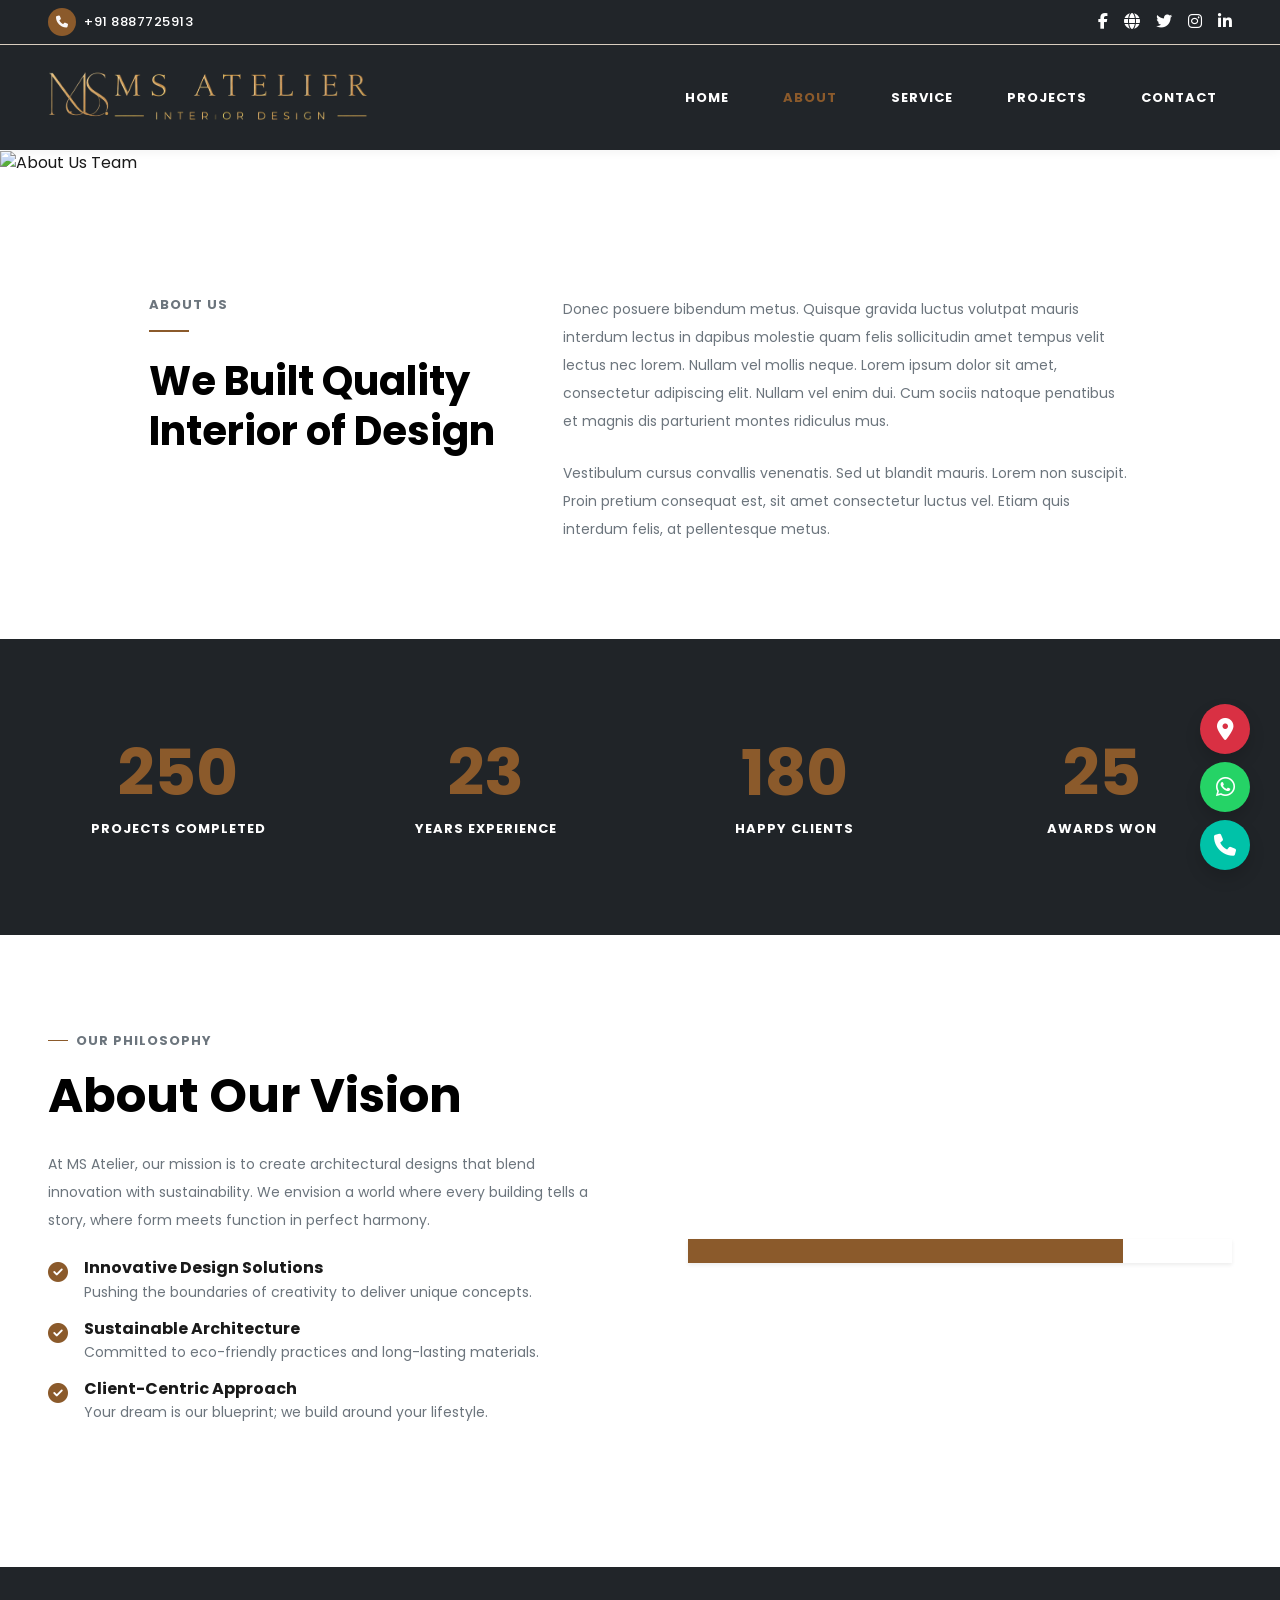
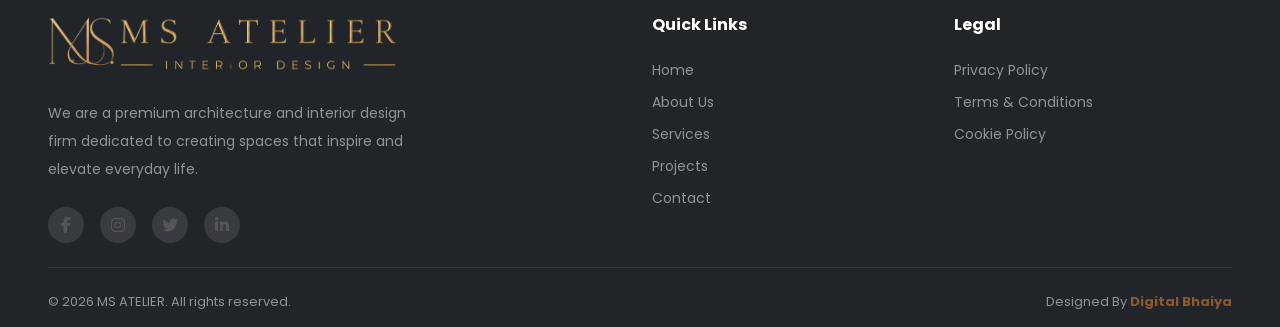
==== commit d9d04744: "code updated" ====
--- a/about.html
+++ b/about.html
@@ -54,13 +54,13 @@
             <div class="container-fluid p-0">
                 <!-- Logo -->
                 <a class="navbar-brand d-flex align-items-center p-0 m-0" href="index.html">
-                    <img src="images/ms_logo.webp"
-                        alt="MS ATELIER" style="max-height: 55px; width: auto;" class="me-2">
+                    <img src="images/ms_logo.webp" alt="MS ATELIER" style="max-height: 55px; width: auto;" class="me-2">
                 </a>
 
                 <!-- Mobile Toggle -->
-                <button class="navbar-toggler border-0 shadow-none p-0 text-white d-flex d-lg-none align-items-center justify-content-center" style="height: 55px;" type="button"
-                    data-bs-toggle="collapse" data-bs-target="#mainNav">
+                <button
+                    class="navbar-toggler border-0 shadow-none p-0 text-white d-flex d-lg-none align-items-center justify-content-center"
+                    style="height: 55px;" type="button" data-bs-toggle="collapse" data-bs-target="#mainNav">
                     <i class="fas fa-bars fs-3"></i>
                 </button>
 
@@ -115,7 +115,8 @@
 
     <!-- About Page Hero Image -->
     <section class="about-hero p-0 m-0">
-        <img src="https://shtheme.com/demosd/concreatewp/wp-content/uploads/2022/08/img-about.jpg" alt="About Us Team" class="img-fluid about-hero-img">
+        <img src="https://shtheme.com/demosd/concreatewp/wp-content/uploads/2022/08/img-about.jpg" alt="About Us Team"
+            class="img-fluid about-hero-img">
     </section>
 
     <!-- About Content Section -->
@@ -126,13 +127,20 @@
                 <div class="col-lg-4 mb-4 mb-lg-0">
                     <div class="text-uppercase fw-bold fs-13 text-secondary mb-3 letter-spacing-1">About Us</div>
                     <div class="theme-line mb-4"></div>
-                    <h2 class="display-6 fw-bold text-black lh-sm" style="max-width: 350px;">We Built Quality<br>Interior of Design</h2>
+                    <h2 class="display-6 fw-bold text-black lh-sm" style="max-width: 350px;">We Built
+                        Quality<br>Interior of Design</h2>
                 </div>
 
                 <!-- Right Column -->
                 <div class="col-lg-6 ps-lg-4">
-                    <p class="text-secondary fs-14 lh-lg mb-4">Donec posuere bibendum metus. Quisque gravida luctus volutpat mauris interdum lectus in dapibus molestie quam felis sollicitudin amet tempus velit lectus nec lorem. Nullam vel mollis neque. Lorem ipsum dolor sit amet, consectetur adipiscing elit. Nullam vel enim dui. Cum sociis natoque penatibus et magnis dis parturient montes ridiculus mus.</p>
-                    <p class="text-secondary fs-14 lh-lg mb-0">Vestibulum cursus convallis venenatis. Sed ut blandit mauris. Lorem non suscipit. Proin pretium consequat est, sit amet consectetur luctus vel. Etiam quis interdum felis, at pellentesque metus.</p>
+                    <p class="text-secondary fs-14 lh-lg mb-4">Donec posuere bibendum metus. Quisque gravida luctus
+                        volutpat mauris interdum lectus in dapibus molestie quam felis sollicitudin amet tempus velit
+                        lectus nec lorem. Nullam vel mollis neque. Lorem ipsum dolor sit amet, consectetur adipiscing
+                        elit. Nullam vel enim dui. Cum sociis natoque penatibus et magnis dis parturient montes
+                        ridiculus mus.</p>
+                    <p class="text-secondary fs-14 lh-lg mb-0">Vestibulum cursus convallis venenatis. Sed ut blandit
+                        mauris. Lorem non suscipit. Proin pretium consequat est, sit amet consectetur luctus vel. Etiam
+                        quis interdum felis, at pellentesque metus.</p>
                 </div>
             </div>
         </div>
@@ -310,6 +318,24 @@
     <script src="https://cdn.jsdelivr.net/npm/bootstrap@5.3.0/dist/js/bootstrap.bundle.min.js"></script>
     <!-- Custom JS -->
     <script src="main.js"></script>
+    <!-- Floating Action Buttons -->
+    <div class="floating-btn-group d-flex flex-column gap-2">
+        <a href="contact.html"
+            class="float-btn float-location d-flex align-items-center justify-content-center text-white text-decoration-none shadow"
+            title="Location">
+            <i class="fas fa-map-marker-alt"></i>
+        </a>
+        <a href="https://wa.me/918887725913" target="_blank"
+            class="float-btn float-whatsapp d-flex align-items-center justify-content-center text-white text-decoration-none shadow"
+            title="WhatsApp">
+            <i class="fab fa-whatsapp"></i>
+        </a>
+        <a href="tel:+918887725913"
+            class="float-btn float-phone d-flex align-items-center justify-content-center text-white text-decoration-none shadow"
+            title="Call Us">
+            <i class="fas fa-phone"></i>
+        </a>
+    </div>
 </body>
 
 </html>
--- a/style.css
+++ b/style.css
@@ -284,3 +284,49 @@
         position: static !important;
     }
 }
+
+/* Floating Action Buttons */
+.floating-btn-group {
+    position: fixed;
+    bottom: 30px;
+    right: 30px;
+    z-index: 1050;
+}
+
+.float-btn {
+    width: 50px;
+    height: 50px;
+    border-radius: 50%;
+    font-size: 22px;
+    transition: transform 0.3s ease, box-shadow 0.3s ease;
+}
+
+.float-btn:hover {
+    transform: translateY(-3px);
+    box-shadow: 0 6px 12px rgba(0,0,0,0.2) !important;
+    color: white !important;
+}
+
+.float-location {
+    background-color: #d93043; /* Red */
+}
+
+.float-whatsapp {
+    background-color: #25D366; /* Green */
+}
+
+.float-phone {
+    background-color: #00c2a8; /* Teal */
+}
+
+@media (max-width: 767px) {
+    .floating-btn-group {
+        bottom: 20px;
+        right: 20px;
+    }
+    .float-btn {
+        width: 45px;
+        height: 45px;
+        font-size: 18px;
+    }
+}
